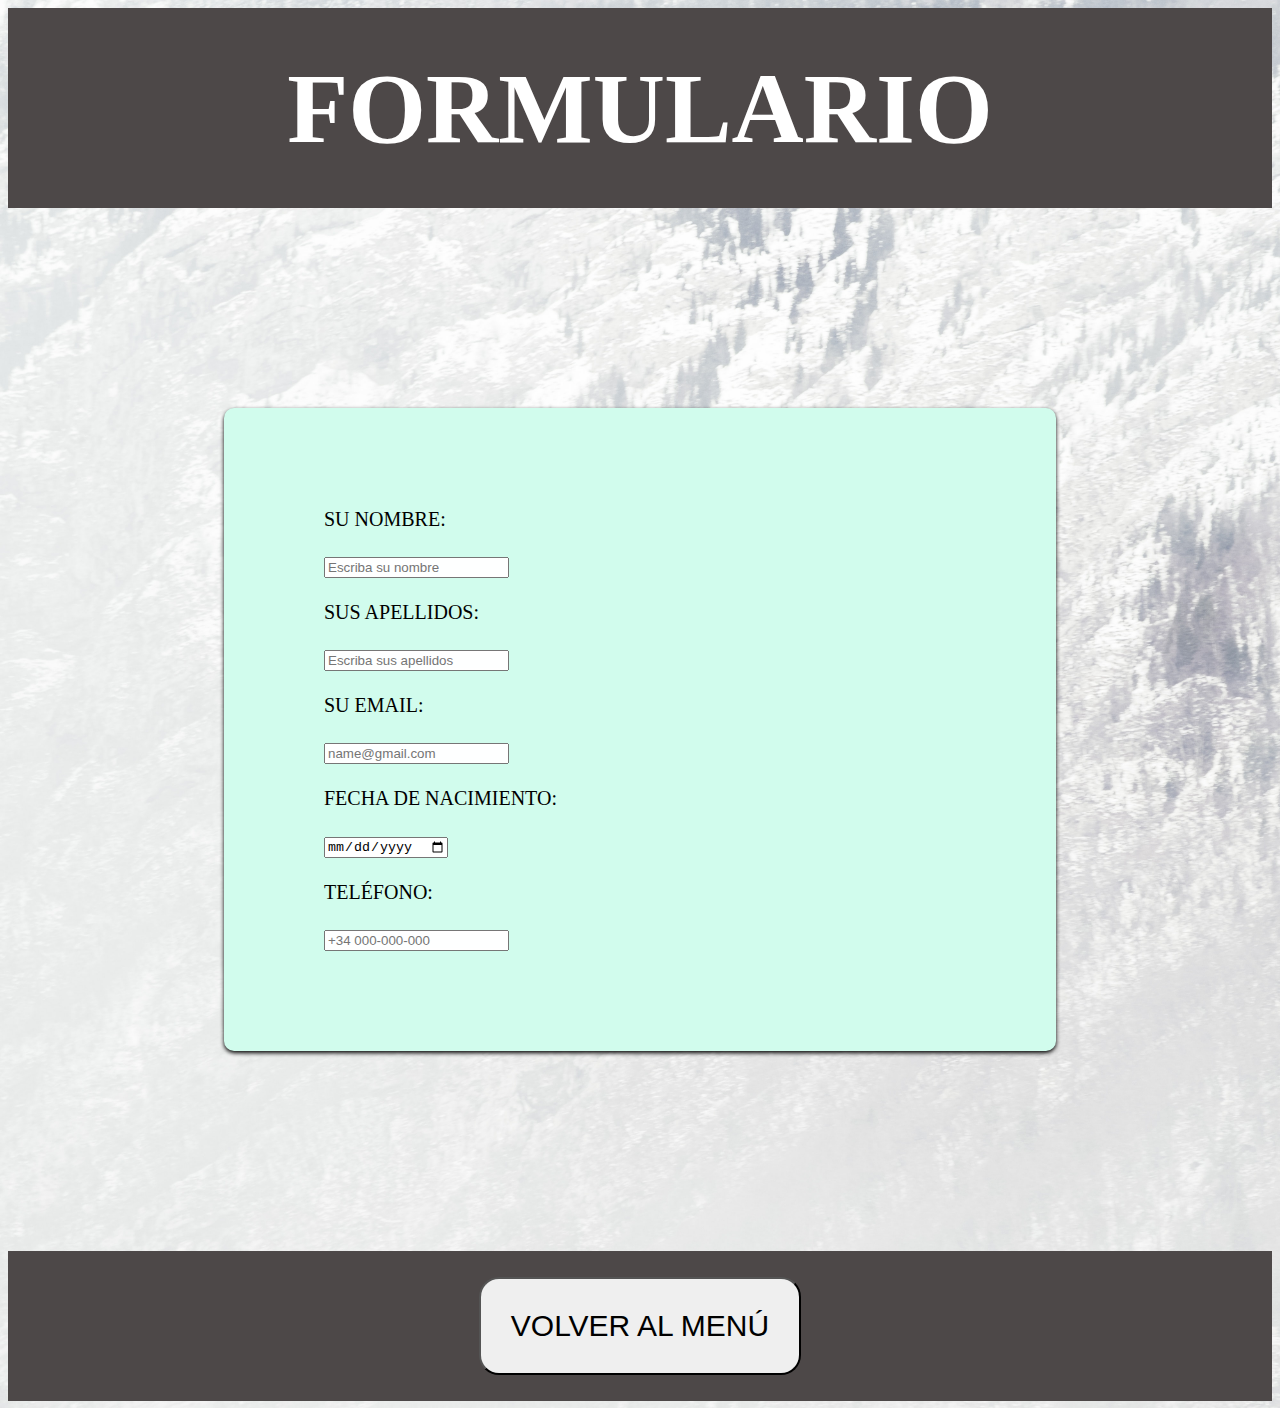
==== form.html @ f204fa25 "añado cambios git" ====
<!DOCTYPE html>
<html lang="en">

<head>
    <meta charset="UTF-8">
    <meta http-equiv="X-UA-Compatible" content="IE=edge">
    <meta name="viewport" content="width=device-width, initial-scale=1.0">
    <title>FORMULARIO</title>
    <link rel="stylesheet" href="form.css">
</head>

<body>

    <div class="sectionTitleForm">
        <h1>FORMULARIO</h1>
    </div>


    <div class="formulario">
        <form>
            <label for="name">SU NOMBRE:</label><br><br>
            <input type="text" id="name" placeholder="Escriba su nombre"><br><br>

            <label for="surname">SUS APELLIDOS:</label><br><br>
            <input type="text" id="surname" placeholder="Escriba sus apellidos"><br><br>

            <label for="email">SU EMAIL:</label><br><br>
            <input type="email" id="email" placeholder="name@gmail.com"><br><br>

            <label for="D_birth">FECHA DE NACIMIENTO:</label><br><br>
            <input type="date" id="D_birth"><br><br>

            <label for="telephone">TELÉFONO:</label><br><br>
            <input type="tel" id="telephone" placeholder="+34 000-000-000">
        </form>
    </div>

    <div class="backMenu">

        <button>
            <a href="./index.html">
                VOLVER AL MENÚ
            </a>
        </button>

    </div>

</body>

</html>
---- form.css ----
body {
    background-image: url(./IMG/fondoFormulario.jpg);
    background-size: 100%;
}

@keyframes cambioFormBackColor {
    from {
        background-color: rgb(84, 83, 79);
    }

    to {
        background-color: rgb(209, 252, 237);
    }
}

@keyframes cambioFormColorText {
    from {
        color: white;
    }

    to {
        color: black;
    }
}

input::placeholder {
    background-color: rgb(254, 255, 255);
}

.sectionTitleForm {
    display: flex;
    justify-content: center;
    align-items: center;
    background-color: rgb(77, 72, 72);
    text-align: center;
    height: 200px;
    width: 100%;
}

.sectionTitleForm h1 {
    text-align: center;
    color: white;
    font-size: 100px;

}

.formulario {
    color: black;
    padding: 100px;
    font-size: 20px;
    width: 50%;
    box-shadow: 0 2px 4px rgba(0, 0, 0, 1);
    margin: 0 auto;
    border-radius: 10px;
    margin-top: 200px;
    background-color: rgb(209, 252, 237);
    animation: cambioFormBackColor 5s ease-in-out, cambioFormColorText 5s ease-in-out;

}





.backMenu {
    display: flex;
    justify-content: center;
    align-items: center;
    background-color: rgb(77, 72, 72);
    margin-top: 200px;
    text-align: center;
    height: 150px;
    width: 100%;
}

.backMenu a {
    color: black;
    text-decoration: none;
}


button {
    font-size: 30px;
    padding: 30px;
    border-radius: 20px;
}
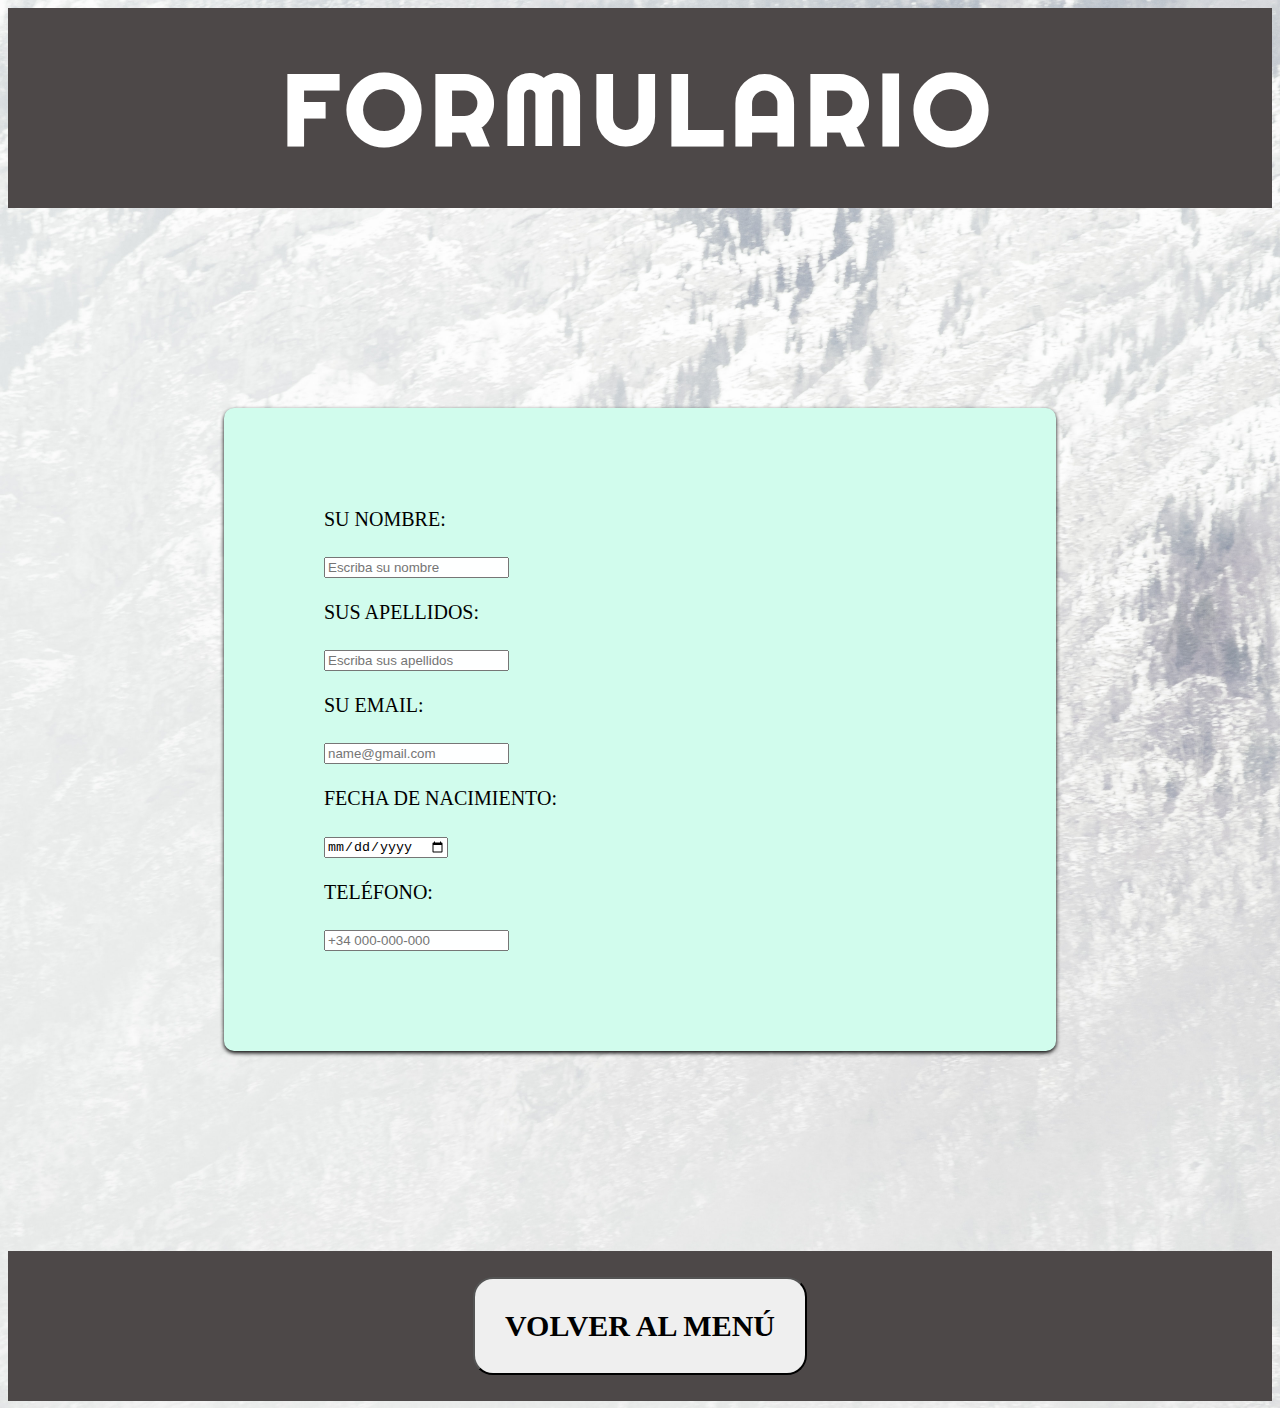
==== commit f1411411: "nuevo commit" ====
--- a/form.html
+++ b/form.html
@@ -7,6 +7,8 @@
     <meta name="viewport" content="width=device-width, initial-scale=1.0">
     <title>FORMULARIO</title>
     <link rel="stylesheet" href="form.css">
+
+    <link href="https://fonts.googleapis.com/css2?family=Instrument+Sans&family=Righteous&family=Secular+One&family=Zeyada&display=swap" rel="stylesheet">
 </head>
 
 <body>
--- a/form.css
+++ b/form.css
@@ -28,6 +28,7 @@
 }
 
 .sectionTitleForm {
+    top: 0px;
     display: flex;
     justify-content: center;
     align-items: center;
@@ -35,12 +36,16 @@
     text-align: center;
     height: 200px;
     width: 100%;
+
 }
 
 .sectionTitleForm h1 {
     text-align: center;
     color: white;
     font-size: 100px;
+    font-family: 'Righteous', cursive;
+    letter-spacing: 8px;
+
 
 }
 
@@ -81,6 +86,8 @@
 
 button {
     font-size: 30px;
+    font-family: 'Shadows Into Light', cursive;
+    font-weight: bold;
     padding: 30px;
     border-radius: 20px;
 }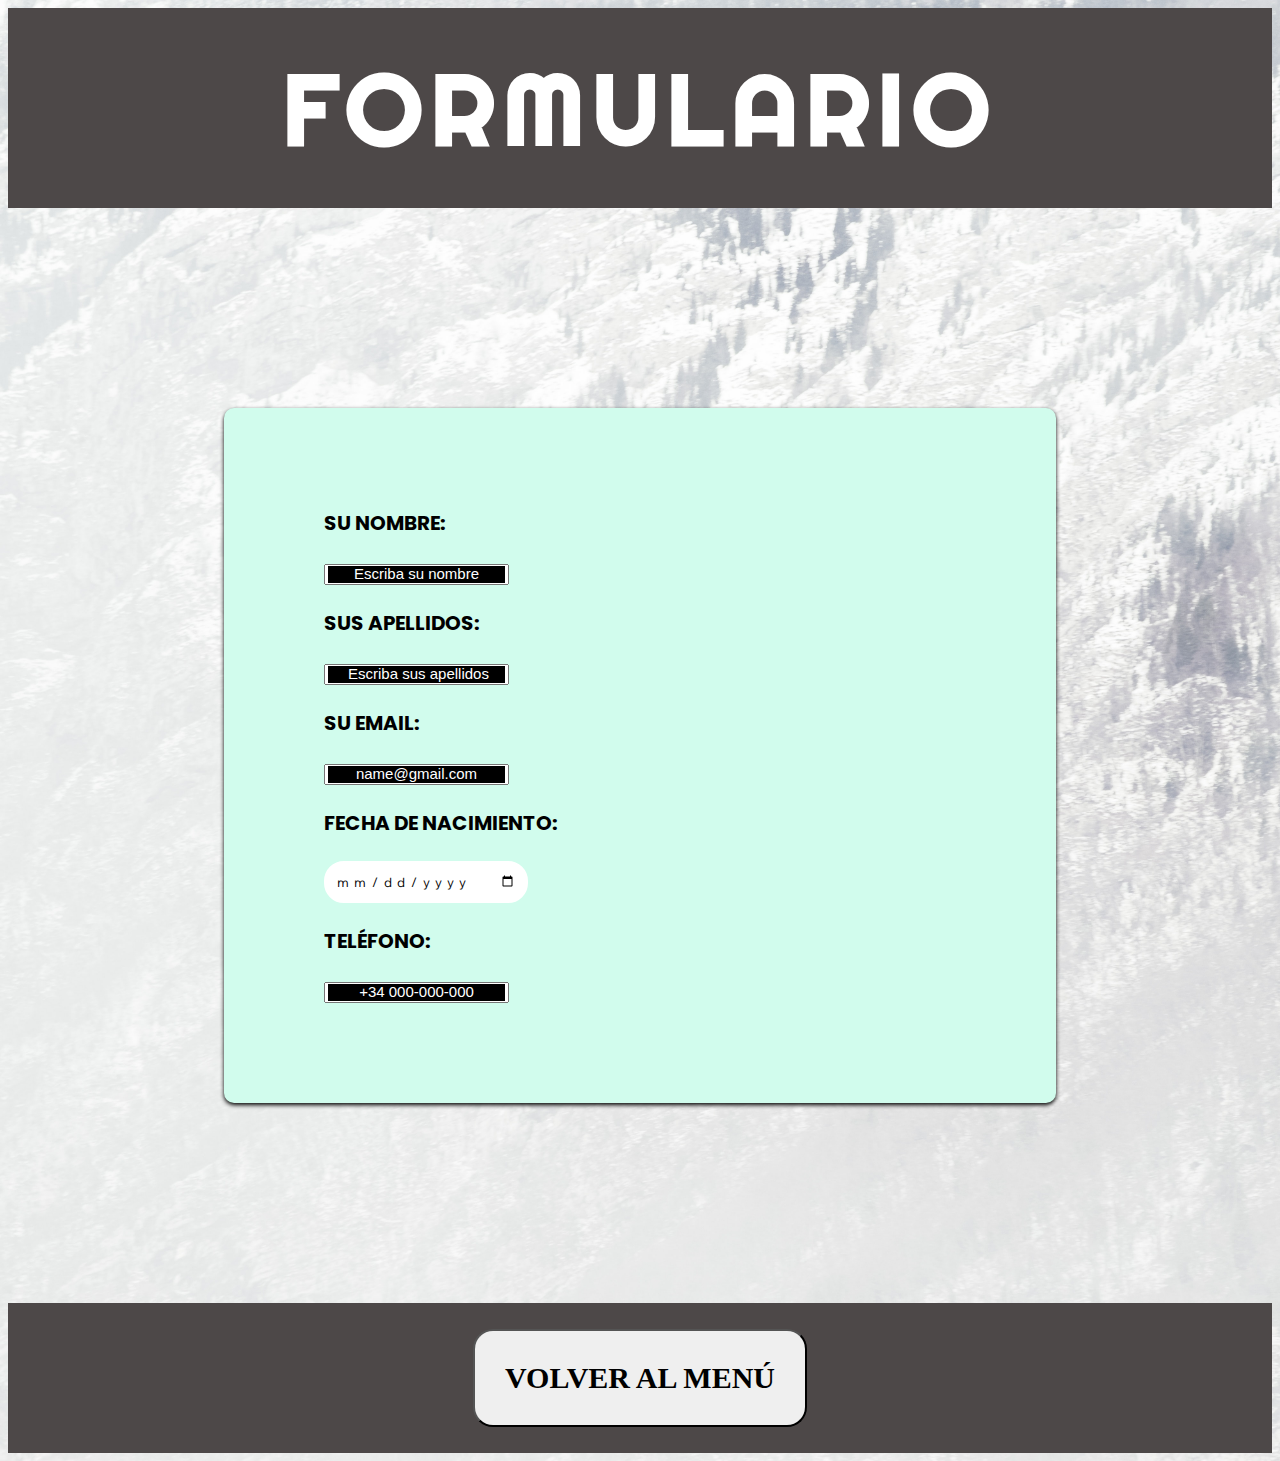
==== commit 47138c68: "commit nuevo" ====
--- a/form.html
+++ b/form.html
@@ -9,6 +9,11 @@
     <link rel="stylesheet" href="form.css">
 
     <link href="https://fonts.googleapis.com/css2?family=Instrument+Sans&family=Righteous&family=Secular+One&family=Zeyada&display=swap" rel="stylesheet">
+
+    <link href="https://fonts.googleapis.com/css2?family=Wix+Madefor+Text:ital@1&display=swap" rel="stylesheet">
+
+    <link href="https://fonts.googleapis.com/css2?family=Poppins:wght@300&display=swap" rel="stylesheet">
+
 </head>
 
 <body>
--- a/form.css
+++ b/form.css
@@ -23,8 +23,29 @@
     }
 }
 
-input::placeholder {
-    background-color: rgb(254, 255, 255);
+::placeholder {
+    padding: 10px;
+    background-color: black;
+    color: white;
+    padding: 20px;
+    font-size: 15px;
+    text-align: center;
+}
+
+
+input[type="date"]{
+    padding: 10px;
+    border-radius: 20px;
+    border: 2px solid white;
+    font-family: 'Wix Madefor Text', sans-serif;
+    letter-spacing: 5px;
+    
+}
+
+
+label {
+    font-family: 'Poppins', sans-serif;
+    font-weight: bold;
 }
 
 .sectionTitleForm {
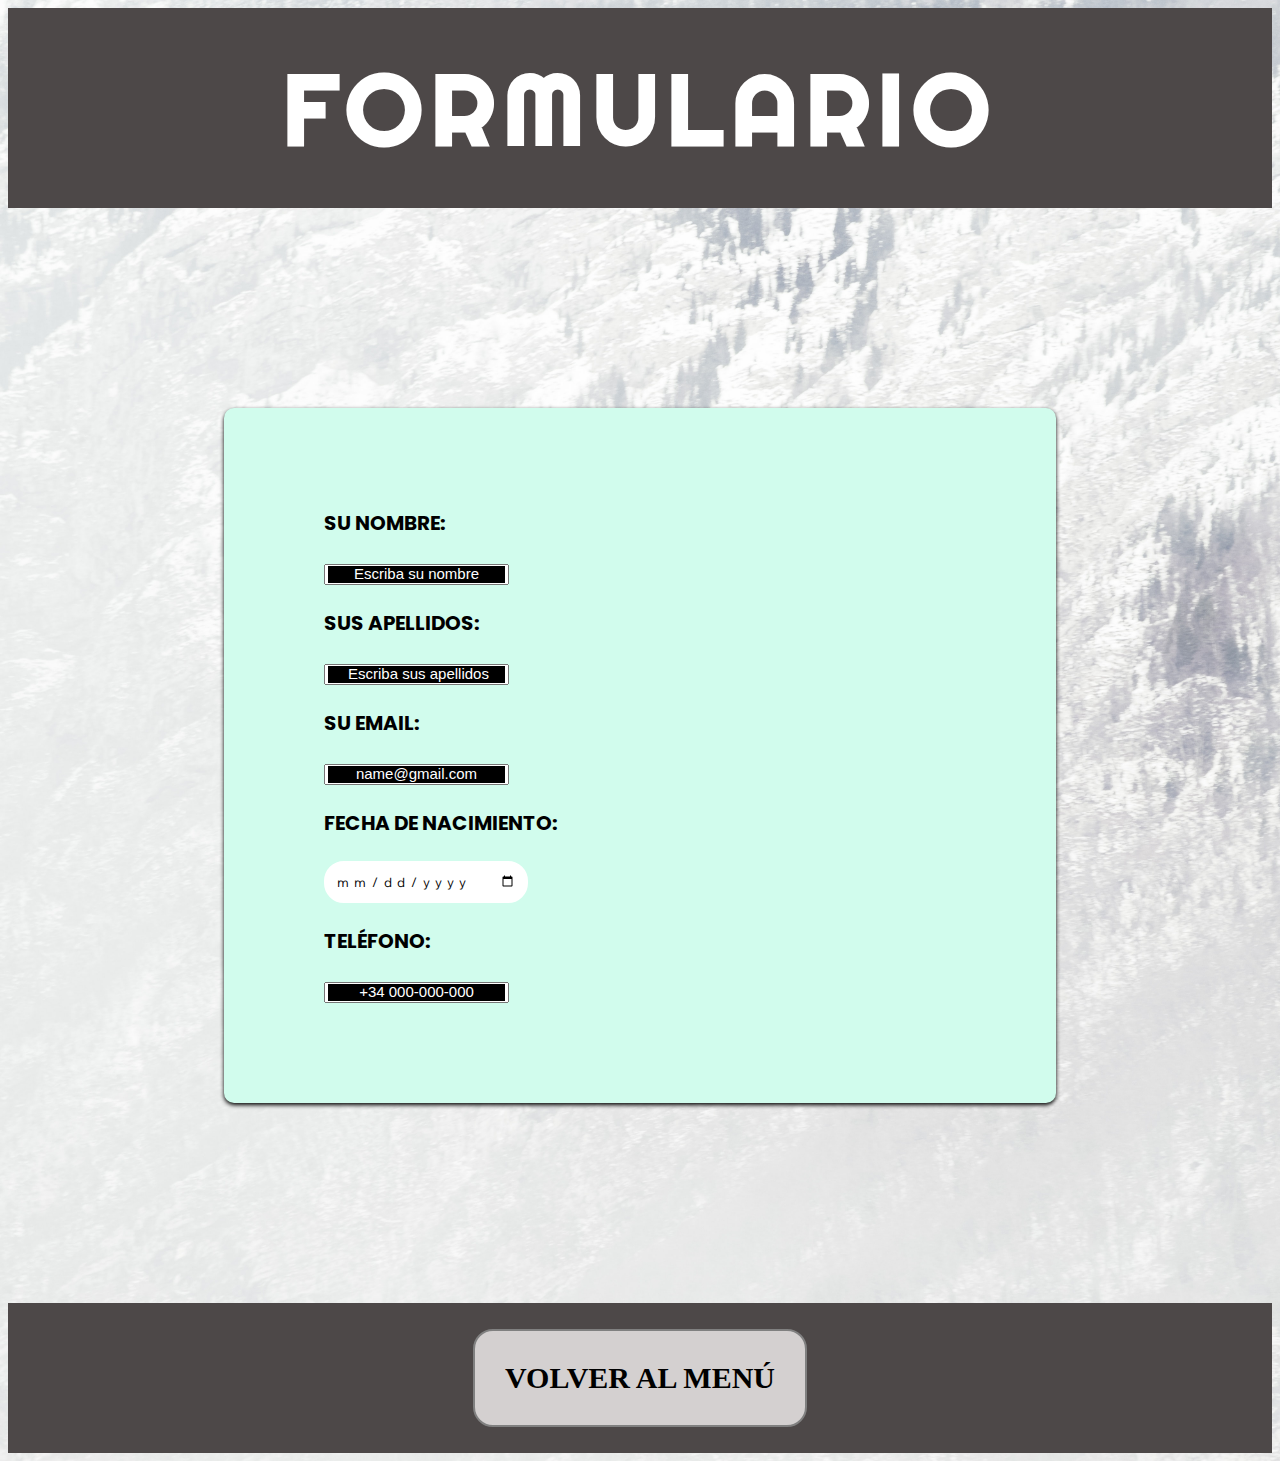
==== commit 7aa5304c: "nuevo commit" ====
--- a/form.html
+++ b/form.html
@@ -1,5 +1,7 @@
 <!DOCTYPE html>
 <html lang="en">
+
+<!-- HECHO POR: MIGUEL VALDÉS DE TORRES 1ºDAW -->
 
 <head>
     <meta charset="UTF-8">
@@ -8,6 +10,9 @@
     <title>FORMULARIO</title>
     <link rel="stylesheet" href="form.css">
 
+    <!-- ESTOS ENLACES SON IMPORTADOS DE (GOOGLE FONTS) -->
+    <!-- PARA ESTABLECER LOS DISTINTOS TIPOS DE LETRAS-->
+    
     <link href="https://fonts.googleapis.com/css2?family=Instrument+Sans&family=Righteous&family=Secular+One&family=Zeyada&display=swap" rel="stylesheet">
 
     <link href="https://fonts.googleapis.com/css2?family=Wix+Madefor+Text:ital@1&display=swap" rel="stylesheet">
@@ -16,12 +21,15 @@
 
 </head>
 
+<!-- DEFINIMOS LAS CORRESPONDIENTES ETIQUETAS DEL BODY -->
+
 <body>
 
     <div class="sectionTitleForm">
         <h1>FORMULARIO</h1>
     </div>
 
+    <!-- AQUÍ CREAMOS EL FORMULARIO -->
 
     <div class="formulario">
         <form>
@@ -42,8 +50,13 @@
         </form>
     </div>
 
+
+    <!-- ESTO ES LA ETIQUETA CON LA CLASE "backMenu"-->
+    <!-- DÓNDE CREAREMOS EL BUTTON PARA VOLVER AL MENÚ -->
+
     <div class="backMenu">
 
+        <!-- AQUÍ INDICAMOS LA ETIQUETA BUTTON -->
         <button>
             <a href="./index.html">
                 VOLVER AL MENÚ
--- a/form.css
+++ b/form.css
@@ -1,114 +1,108 @@
+
+/* HECHO POR: MIGUEL VALDÉS DE TORRES 1ºDAW */
+
 body {
-    background-image: url(./IMG/fondoFormulario.jpg);
-    background-size: 100%;
+  background-image: url(./IMG/fondoFormulario.jpg);
+  background-size: 100%;
 }
 
 @keyframes cambioFormBackColor {
-    from {
-        background-color: rgb(84, 83, 79);
-    }
+  from {
+    background-color: rgb(84, 83, 79);
+  }
 
-    to {
-        background-color: rgb(209, 252, 237);
-    }
+  to {
+    background-color: rgb(209, 252, 237);
+  }
 }
 
 @keyframes cambioFormColorText {
-    from {
-        color: white;
-    }
+  from {
+    color: white;
+  }
 
-    to {
-        color: black;
-    }
+  to {
+    color: black;
+  }
 }
 
 ::placeholder {
-    padding: 10px;
-    background-color: black;
-    color: white;
-    padding: 20px;
-    font-size: 15px;
-    text-align: center;
+  padding: 10px;
+  background-color: black;
+  color: white;
+  padding: 20px;
+  font-size: 15px;
+  text-align: center;
 }
 
-
-input[type="date"]{
-    padding: 10px;
-    border-radius: 20px;
-    border: 2px solid white;
-    font-family: 'Wix Madefor Text', sans-serif;
-    letter-spacing: 5px;
-    
+input[type="date"] {
+  padding: 10px;
+  border-radius: 20px;
+  border: 2px solid white;
+  font-family: "Wix Madefor Text", sans-serif;
+  letter-spacing: 5px;
 }
 
-
 label {
-    font-family: 'Poppins', sans-serif;
-    font-weight: bold;
+  font-family: "Poppins", sans-serif;
+  font-weight: bold;
 }
 
 .sectionTitleForm {
-    top: 0px;
-    display: flex;
-    justify-content: center;
-    align-items: center;
-    background-color: rgb(77, 72, 72);
-    text-align: center;
-    height: 200px;
-    width: 100%;
-
+  top: 0px;
+  display: flex;
+  justify-content: center;
+  align-items: center;
+  background-color: rgb(77, 72, 72);
+  text-align: center;
+  height: 200px;
+  width: 100%;
 }
 
 .sectionTitleForm h1 {
-    text-align: center;
-    color: white;
-    font-size: 100px;
-    font-family: 'Righteous', cursive;
-    letter-spacing: 8px;
-
-
+  text-align: center;
+  color: white;
+  font-size: 100px;
+  font-family: "Righteous", cursive;
+  letter-spacing: 8px;
 }
 
 .formulario {
-    color: black;
-    padding: 100px;
-    font-size: 20px;
-    width: 50%;
-    box-shadow: 0 2px 4px rgba(0, 0, 0, 1);
-    margin: 0 auto;
-    border-radius: 10px;
-    margin-top: 200px;
-    background-color: rgb(209, 252, 237);
-    animation: cambioFormBackColor 5s ease-in-out, cambioFormColorText 5s ease-in-out;
-
+  color: black;
+  padding: 100px;
+  font-size: 20px;
+  width: 50%;
+  box-shadow: 0 2px 4px rgba(0, 0, 0, 1);
+  margin: 0 auto;
+  border-radius: 10px;
+  margin-top: 200px;
+  background-color: rgb(209, 252, 237);
+  animation: cambioFormBackColor 5s ease-in-out,
+    cambioFormColorText 5s ease-in-out;
 }
 
-
-
-
-
 .backMenu {
-    display: flex;
-    justify-content: center;
-    align-items: center;
-    background-color: rgb(77, 72, 72);
-    margin-top: 200px;
-    text-align: center;
-    height: 150px;
-    width: 100%;
+  display: flex;
+  justify-content: center;
+  align-items: center;
+  background-color: rgb(77, 72, 72);
+  margin-top: 200px;
+  text-align: center;
+  height: 150px;
+  width: 100%;
 }
 
 .backMenu a {
-    color: black;
-    text-decoration: none;
+  color: black;
+  text-decoration: none;
 }
 
-
 button {
-    font-size: 30px;
-    font-family: 'Shadows Into Light', cursive;
-    font-weight: bold;
-    padding: 30px;
-    border-radius: 20px;
-}+  font-size: 30px;
+  font-family: "Shadows Into Light", cursive;
+  font-weight: bold;
+  background-color: rgb(212, 208, 208);
+  border: 2px solid gray;
+  padding: 30px;
+  border-radius: 20px;
+}
